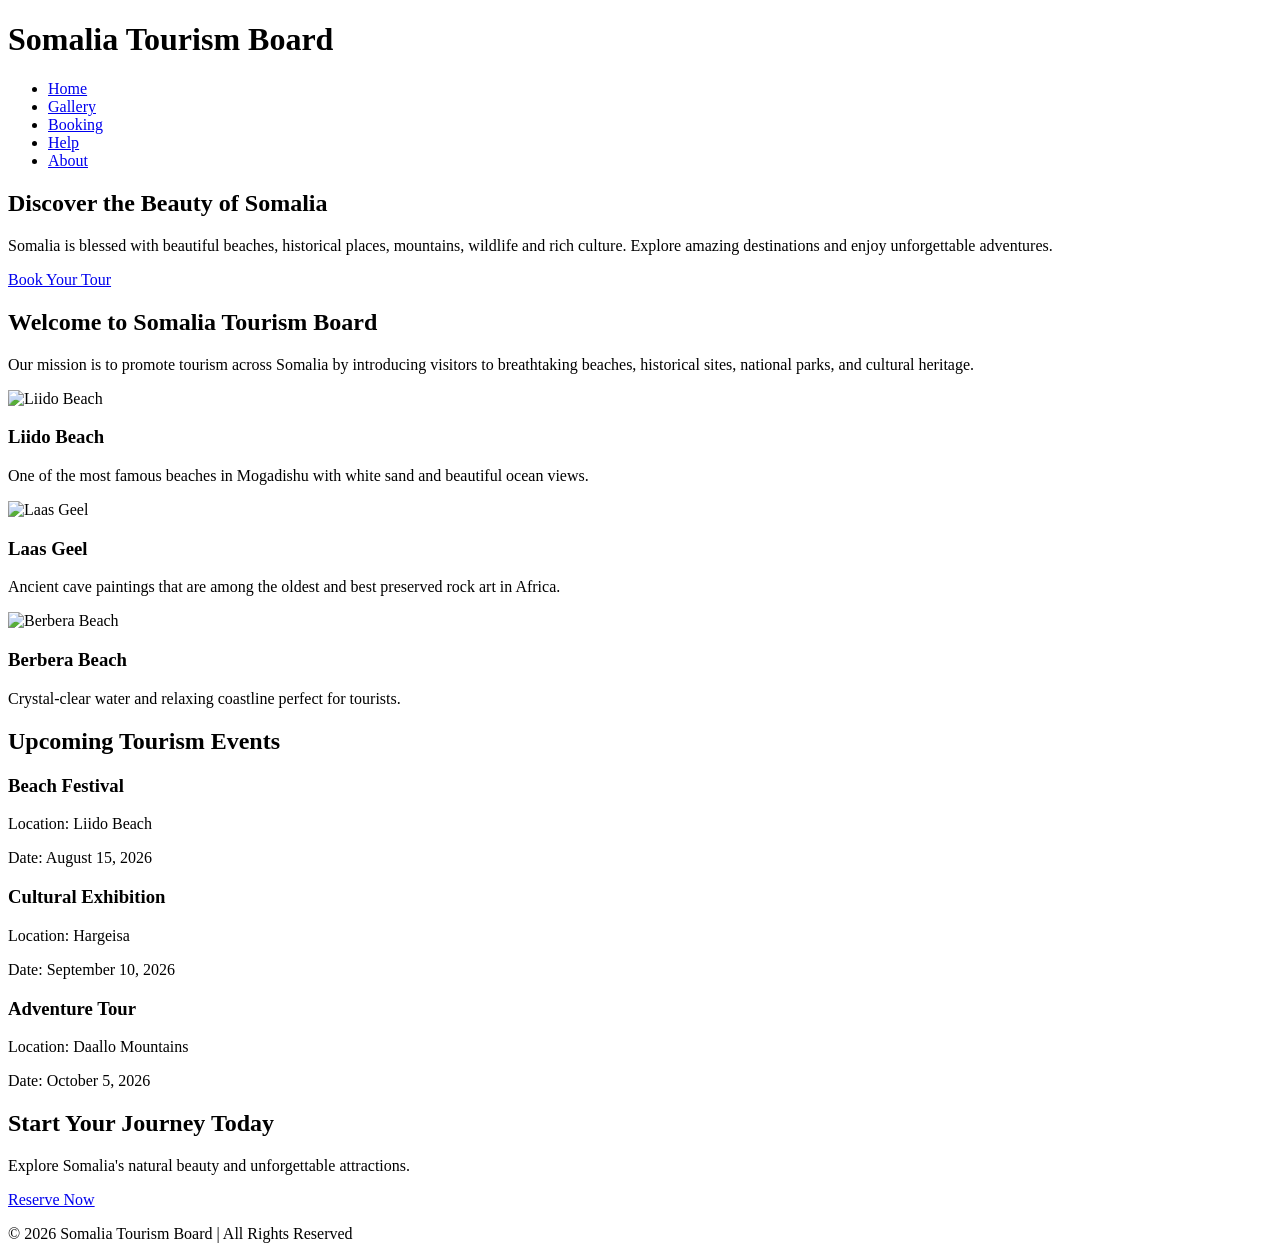
==== index.html @ da6ceb92 "Create index.html" ====
<!DOCTYPE html>
<html lang="en">
<head>
    <meta charset="UTF-8">
    <meta name="viewport" content="width=device-width, initial-scale=1.0">
    <title>Somalia Tourism Board</title>

    <link rel="stylesheet" href="css/style.css">

    <link rel="icon" href="images/favicon.ico">

</head>

<body>

<header>

    <div class="logo">
        <h1>Somalia Tourism Board</h1>
    </div>

    <nav>

        <ul>

            <li><a href="index.html" class="active">Home</a></li>

            <li><a href="gallery.html">Gallery</a></li>

            <li><a href="booking.html">Booking</a></li>

            <li><a href="help.html">Help</a></li>

            <li><a href="about.html">About</a></li>

        </ul>

    </nav>

</header>

<main>

<section class="hero">

<div class="hero-text">

<h2>Discover the Beauty of Somalia</h2>

<p>

Somalia is blessed with beautiful beaches, historical places,
mountains, wildlife and rich culture. Explore amazing destinations
and enjoy unforgettable adventures.

</p>

<a href="booking.html" class="btn">

Book Your Tour

</a>

</div>

</section>


<section class="welcome">

<h2>Welcome to Somalia Tourism Board</h2>

<p>

Our mission is to promote tourism across Somalia by introducing
visitors to breathtaking beaches, historical sites, national parks,
and cultural heritage.

</p>

</section>


<section class="cards">

<div class="card">

<img src="images/liido.jpg" alt="Liido Beach">

<h3>Liido Beach</h3>

<p>

One of the most famous beaches in Mogadishu with white sand
and beautiful ocean views.

</p>

</div>

<div class="card">

<img src="images/laasgeel.jpg" alt="Laas Geel">

<h3>Laas Geel</h3>

<p>

Ancient cave paintings that are among the oldest and best
preserved rock art in Africa.

</p>

</div>

<div class="card">

<img src="images/berbera.jpg" alt="Berbera Beach">

<h3>Berbera Beach</h3>

<p>

Crystal-clear water and relaxing coastline perfect for tourists.

</p>

</div>

</section>


<section class="events">

<h2>Upcoming Tourism Events</h2>

<div class="event-list">

<div class="event">

<h3>Beach Festival</h3>

<p>

Location: Liido Beach

</p>

<p>

Date: August 15, 2026

</p>

</div>

<div class="event">

<h3>Cultural Exhibition</h3>

<p>

Location: Hargeisa

</p>

<p>

Date: September 10, 2026

</p>

</div>

<div class="event">

<h3>Adventure Tour</h3>

<p>

Location: Daallo Mountains

</p>

<p>

Date: October 5, 2026

</p>

</div>

</div>

</section>


<section class="cta">

<h2>Start Your Journey Today</h2>

<p>

Explore Somalia's natural beauty and unforgettable attractions.

</p>

<a href="booking.html" class="btn">

Reserve Now

</a>

</section>

</main>

<footer>

<p>

© 2026 Somalia Tourism Board | All Rights Reserved

</p>

</footer>

</body>

</html>
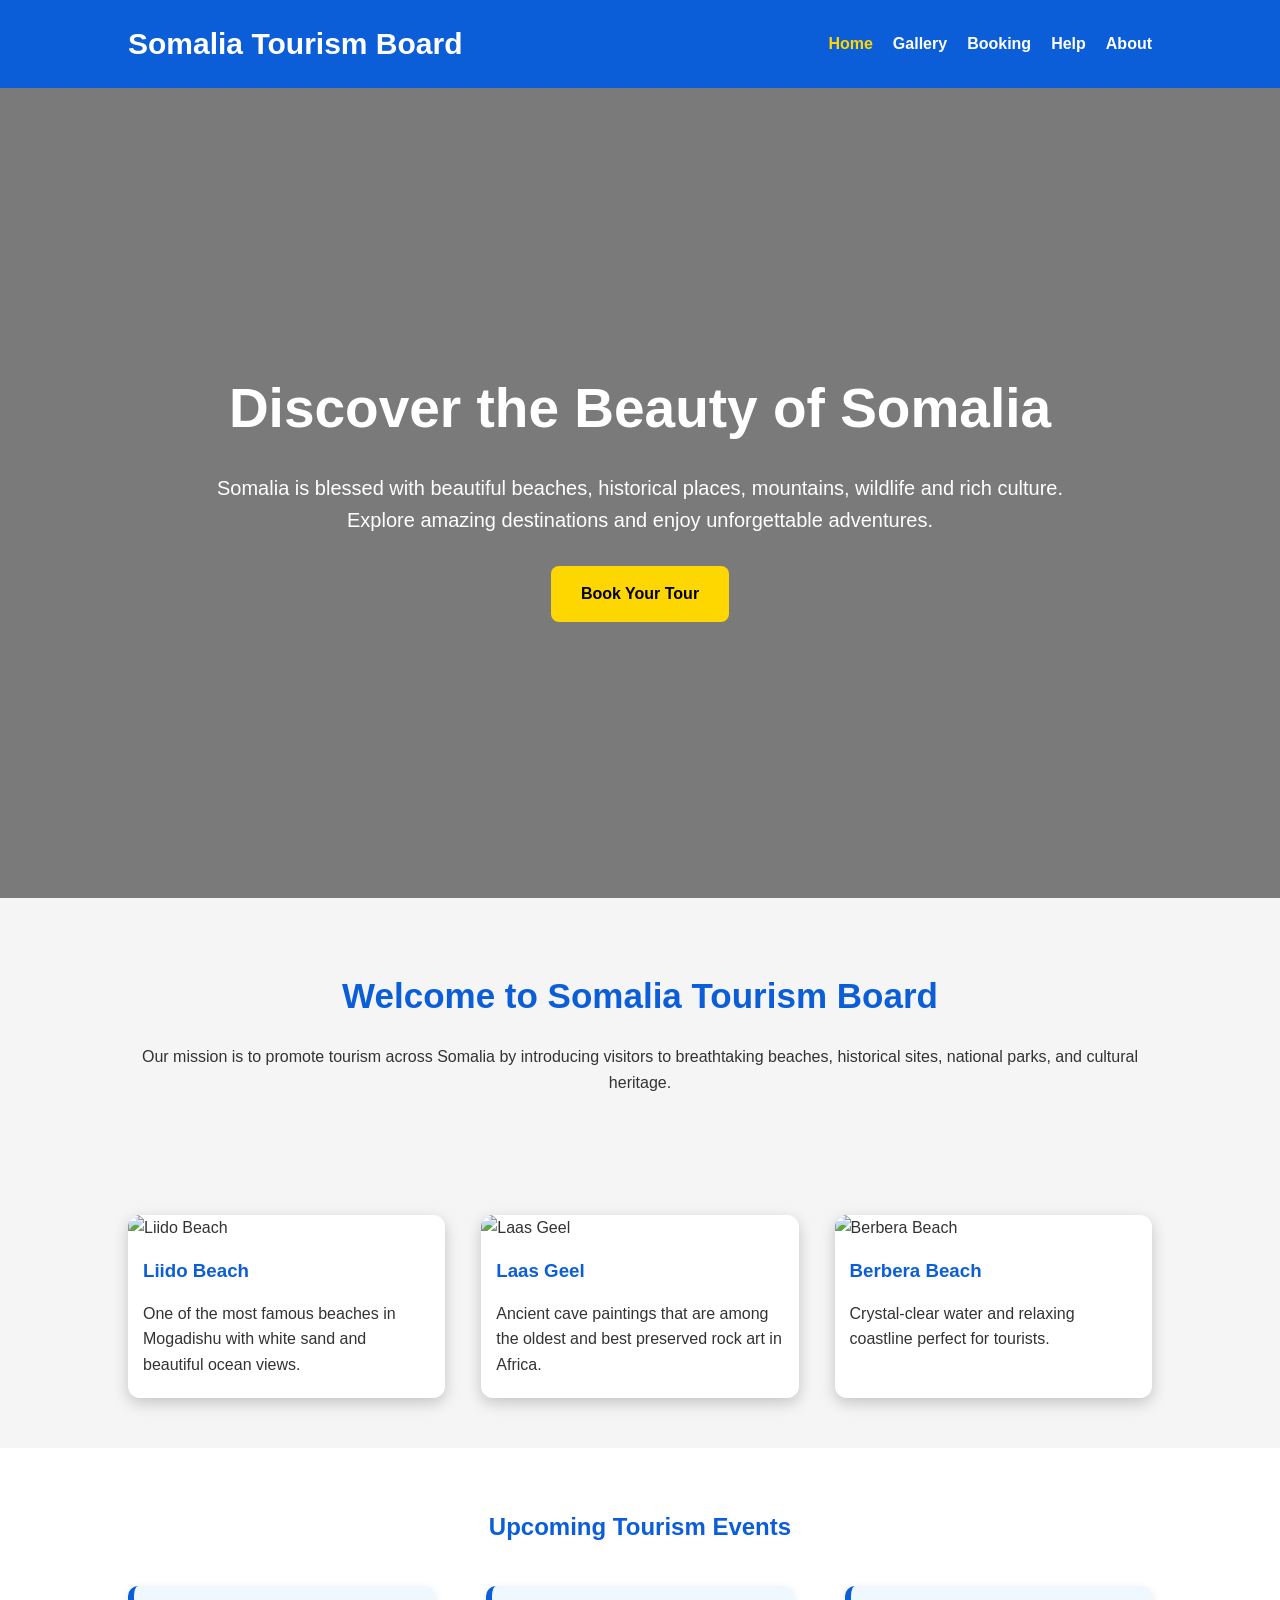
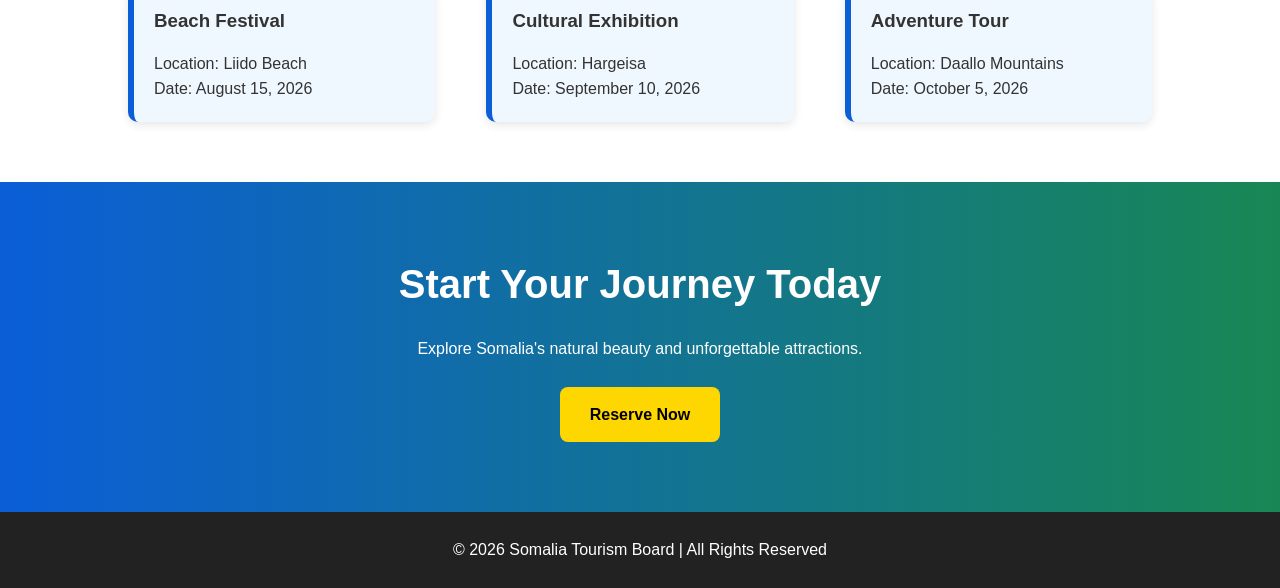
==== commit bf6809ac: "Update index.html" ====
--- a/index.html
+++ b/index.html
@@ -5,7 +5,7 @@
     <meta name="viewport" content="width=device-width, initial-scale=1.0">
     <title>Somalia Tourism Board</title>
 
-    <link rel="stylesheet" href="css/style.css">
+    <link rel="stylesheet" href="style.css">
 
     <link rel="icon" href="images/favicon.ico">
 
--- a/style.css
+++ b/style.css
@@ -0,0 +1,339 @@
+/* ==========================
+   SOMALIA TOURISM BOARD
+   style.css
+========================== */
+
+*{
+    margin:0;
+    padding:0;
+    box-sizing:border-box;
+}
+
+body{
+    font-family:Arial, Helvetica, sans-serif;
+    background:#f5f5f5;
+    color:#333;
+    line-height:1.6;
+}
+
+/* Header */
+
+header{
+    background:#0b5ed7;
+    color:white;
+    display:flex;
+    justify-content:space-between;
+    align-items:center;
+    padding:20px 10%;
+    position:sticky;
+    top:0;
+}
+
+.logo h1{
+    font-size:30px;
+}
+
+nav ul{
+    list-style:none;
+    display:flex;
+}
+
+nav ul li{
+    margin-left:20px;
+}
+
+nav ul li a{
+    color:white;
+    text-decoration:none;
+    font-weight:bold;
+    transition:.3s;
+}
+
+nav ul li a:hover,
+.active{
+    color:gold;
+}
+
+/* Hero */
+
+.hero{
+    height:90vh;
+    background:linear-gradient(rgba(0,0,0,.5),rgba(0,0,0,.5)),
+    url("../images/hero.jpg");
+    background-size:cover;
+    background-position:center;
+    display:flex;
+    justify-content:center;
+    align-items:center;
+    text-align:center;
+    color:white;
+}
+
+.hero-text{
+    width:70%;
+}
+
+.hero h2{
+    font-size:55px;
+    margin-bottom:20px;
+}
+
+.hero p{
+    font-size:20px;
+    margin-bottom:30px;
+}
+
+/* Button */
+
+.btn{
+    display:inline-block;
+    background:gold;
+    color:black;
+    padding:15px 30px;
+    text-decoration:none;
+    border-radius:8px;
+    font-weight:bold;
+    transition:.4s;
+}
+
+.btn:hover{
+    background:#0b5ed7;
+    color:white;
+}
+
+/* Welcome */
+
+.welcome{
+    padding:70px 10%;
+    text-align:center;
+}
+
+.welcome h2{
+    color:#0b5ed7;
+    margin-bottom:20px;
+    font-size:35px;
+}
+
+/* Cards */
+
+.cards{
+    display:flex;
+    justify-content:space-between;
+    flex-wrap:wrap;
+    gap:20px;
+    padding:50px 10%;
+}
+
+.card{
+    background:white;
+    width:31%;
+    border-radius:12px;
+    overflow:hidden;
+    box-shadow:0 5px 15px rgba(0,0,0,.2);
+    transition:.4s;
+}
+
+.card:hover{
+    transform:translateY(-10px);
+}
+
+.card img{
+    width:100%;
+    height:230px;
+    object-fit:cover;
+}
+
+.card h3{
+    color:#0b5ed7;
+    padding:15px;
+}
+
+.card p{
+    padding:0 15px 20px;
+}
+
+/* Events */
+
+.events{
+    background:white;
+    padding:60px 10%;
+}
+
+.events h2{
+    text-align:center;
+    margin-bottom:40px;
+    color:#0b5ed7;
+}
+
+.event-list{
+    display:flex;
+    justify-content:space-between;
+    flex-wrap:wrap;
+    gap:20px;
+}
+
+.event{
+    width:30%;
+    background:#f0f8ff;
+    padding:20px;
+    border-left:6px solid #0b5ed7;
+    border-radius:10px;
+    box-shadow:0 3px 10px rgba(0,0,0,.1);
+}
+
+.event h3{
+    margin-bottom:15px;
+}
+
+/* CTA */
+
+.cta{
+    background:linear-gradient(to right,#0b5ed7,#198754);
+    color:white;
+    text-align:center;
+    padding:70px 20px;
+}
+
+.cta h2{
+    font-size:40px;
+    margin-bottom:20px;
+}
+
+.cta p{
+    margin-bottom:25px;
+}
+
+/* Footer */
+
+footer{
+    background:#222;
+    color:white;
+    text-align:center;
+    padding:25px;
+}
+
+/* Table */
+
+table{
+    width:100%;
+    border-collapse:collapse;
+    margin-top:30px;
+}
+
+table th{
+    background:#0b5ed7;
+    color:white;
+    padding:15px;
+}
+
+table td{
+    border:1px solid #ddd;
+    padding:15px;
+    text-align:center;
+}
+
+table tr:nth-child(even){
+    background:#f2f2f2;
+}
+
+table tr:hover{
+    background:#d6ecff;
+}
+
+/* Form */
+
+form{
+    width:70%;
+    margin:auto;
+    background:white;
+    padding:30px;
+    border-radius:10px;
+    box-shadow:0 5px 10px rgba(0,0,0,.2);
+}
+
+fieldset{
+    border:2px solid #0b5ed7;
+    padding:20px;
+}
+
+legend{
+    color:#0b5ed7;
+    font-weight:bold;
+}
+
+label{
+    display:block;
+    margin-top:15px;
+}
+
+input,
+select,
+textarea{
+    width:100%;
+    padding:12px;
+    margin-top:8px;
+    border:1px solid #ccc;
+    border-radius:6px;
+}
+
+textarea{
+    resize:vertical;
+}
+
+input[type=radio],
+input[type=checkbox]{
+    width:auto;
+}
+
+/* Images */
+
+img{
+    max-width:100%;
+}
+
+/* Responsive */
+
+@media(max-width:900px){
+
+header{
+    flex-direction:column;
+}
+
+nav ul{
+    flex-direction:column;
+    text-align:center;
+}
+
+nav ul li{
+    margin:10px 0;
+}
+
+.cards{
+    flex-direction:column;
+}
+
+.card{
+    width:100%;
+}
+
+.event-list{
+    flex-direction:column;
+}
+
+.event{
+    width:100%;
+}
+
+.hero h2{
+    font-size:35px;
+}
+
+.hero-text{
+    width:90%;
+}
+
+form{
+    width:95%;
+}
+
+}
